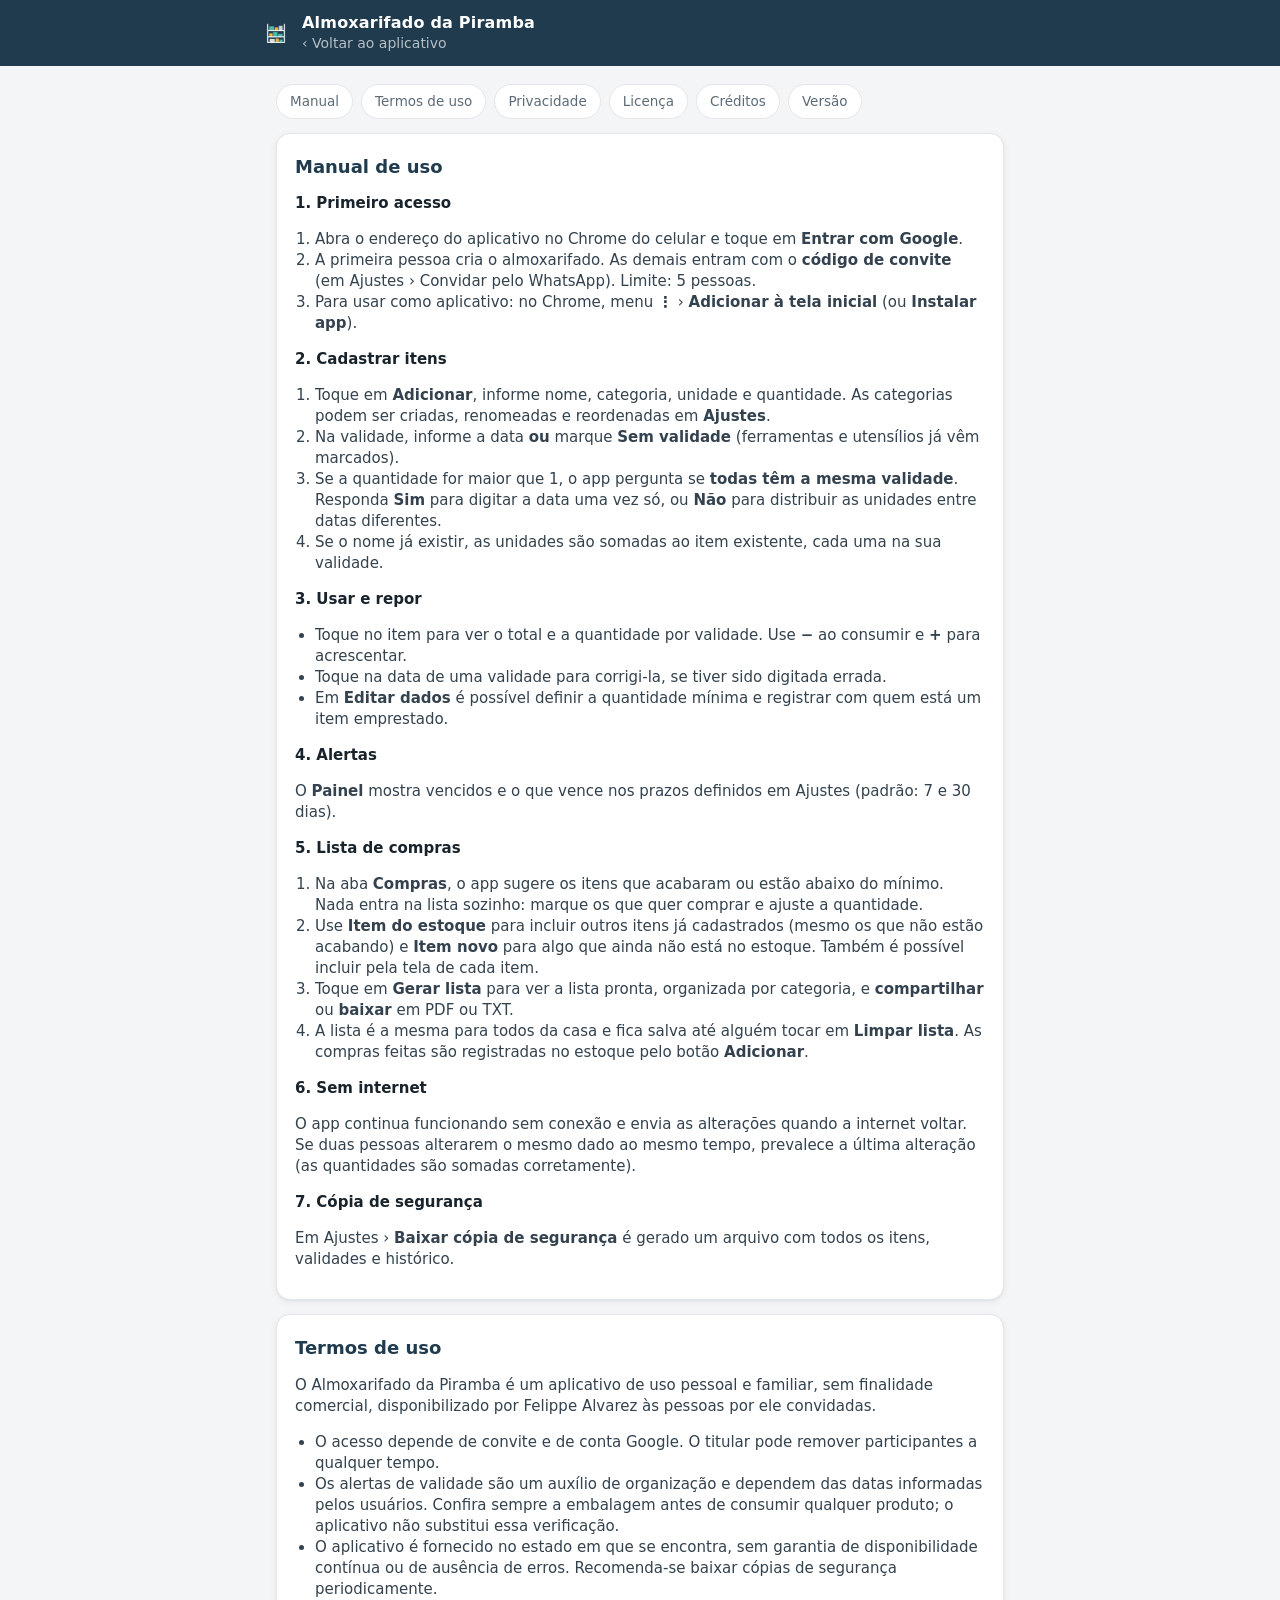
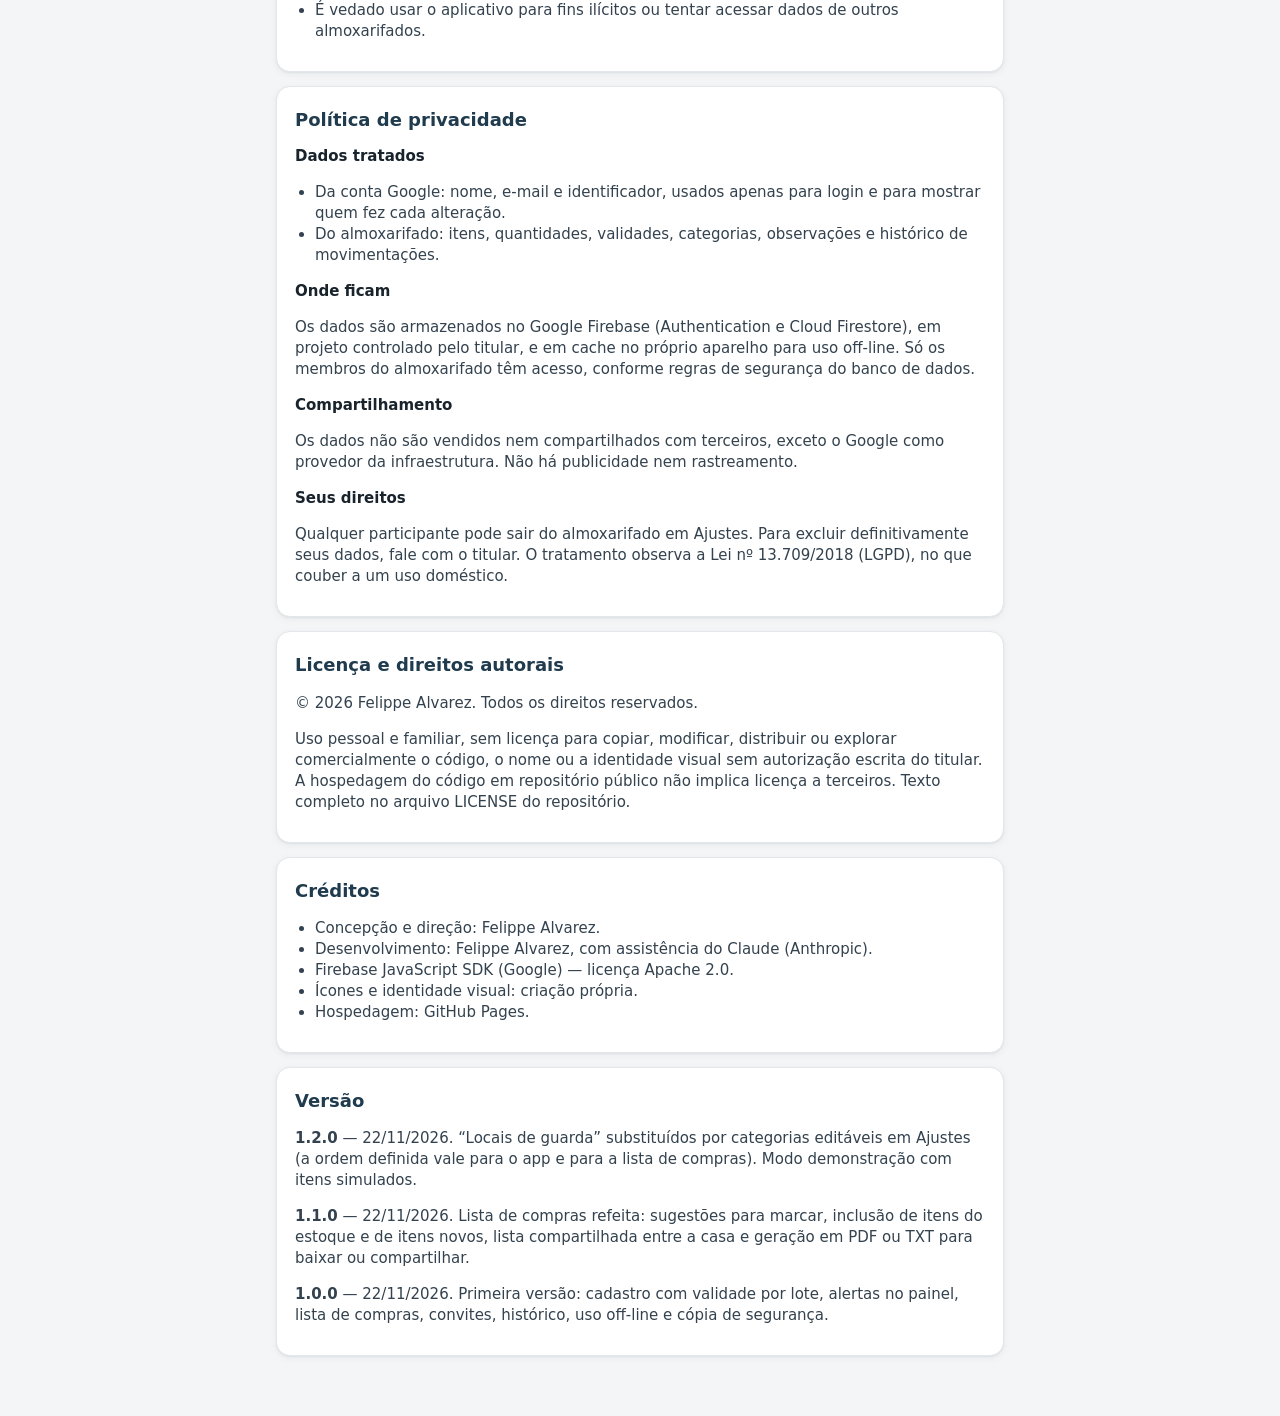
==== info.html @ 6dd80057 "Almoxarifado da Piramba v1.2.0 (modo demonstração) Co-Authored-By: Claude Opus 5.5 <noreply@anthropi" ====
<!DOCTYPE html>
<html lang="pt-BR">
<head>
  <meta charset="utf-8">
  <meta name="viewport" content="width=device-width, initial-scale=1">
  <title>Informações — Almoxarifado da Piramba</title>
  <meta name="theme-color" content="#1f3b4d">
  <link rel="icon" href="icons/icon-192.png" type="image/png">
  <link rel="stylesheet" href="css/app.css">
  <style>
    .doc { max-width: 760px; margin: 0 auto; padding: 14px 16px 60px; }
    .doc section { background: #fff; border: 1px solid var(--linha); border-radius: var(--raio); padding: 4px 18px 14px; margin-top: 14px; box-shadow: var(--sombra); scroll-margin-top: 80px; }
    .doc h2 { font-size: 18px; color: var(--marca); margin: 16px 0 8px; }
    .doc h3 { font-size: 15px; margin: 14px 0 4px; }
    .doc p, .doc li { color: #33424e; }
    .doc ol, .doc ul { padding-left: 20px; }
    .indice { display: flex; flex-wrap: wrap; gap: 8px; margin-top: 4px; }
    .voltar { color: #fff; display: inline-flex; align-items: center; gap: 4px; font-size: 14px; opacity: .9; }
  </style>
</head>
<body>
  <header class="topo"><div class="marca"><img src="icons/icon-192.png" alt="" width="32" height="32"><div><strong>Almoxarifado da Piramba</strong><span><a class="voltar" href="./">‹ Voltar ao aplicativo</a></span></div></div></header>
  <main class="doc">
    <nav class="indice">
      <a class="chip" href="#manual">Manual</a><a class="chip" href="#termos">Termos de uso</a><a class="chip" href="#privacidade">Privacidade</a>
      <a class="chip" href="#licenca">Licença</a><a class="chip" href="#creditos">Créditos</a><a class="chip" href="#versao">Versão</a>
    </nav>

    <section id="manual">
      <h2>Manual de uso</h2>
      <h3>1. Primeiro acesso</h3>
      <ol>
        <li>Abra o endereço do aplicativo no Chrome do celular e toque em <b>Entrar com Google</b>.</li>
        <li>A primeira pessoa cria o almoxarifado. As demais entram com o <b>código de convite</b> (em Ajustes › Convidar pelo WhatsApp). Limite: 5 pessoas.</li>
        <li>Para usar como aplicativo: no Chrome, menu <b>⋮</b> › <b>Adicionar à tela inicial</b> (ou <b>Instalar app</b>).</li>
      </ol>
      <h3>2. Cadastrar itens</h3>
      <ol>
        <li>Toque em <b>Adicionar</b>, informe nome, categoria, unidade e quantidade. As categorias podem ser criadas, renomeadas e reordenadas em <b>Ajustes</b>.</li>
        <li>Na validade, informe a data <b>ou</b> marque <b>Sem validade</b> (ferramentas e utensílios já vêm marcados).</li>
        <li>Se a quantidade for maior que 1, o app pergunta se <b>todas têm a mesma validade</b>. Responda <b>Sim</b> para digitar a data uma vez só, ou <b>Não</b> para distribuir as unidades entre datas diferentes.</li>
        <li>Se o nome já existir, as unidades são somadas ao item existente, cada uma na sua validade.</li>
      </ol>
      <h3>3. Usar e repor</h3>
      <ul>
        <li>Toque no item para ver o total e a quantidade por validade. Use <b>−</b> ao consumir e <b>+</b> para acrescentar.</li>
        <li>Toque na data de uma validade para corrigi-la, se tiver sido digitada errada.</li>
        <li>Em <b>Editar dados</b> é possível definir a quantidade mínima e registrar com quem está um item emprestado.</li>
      </ul>
      <h3>4. Alertas</h3>
      <p>O <b>Painel</b> mostra vencidos e o que vence nos prazos definidos em Ajustes (padrão: 7 e 30 dias).</p>
      <h3>5. Lista de compras</h3>
      <ol>
        <li>Na aba <b>Compras</b>, o app sugere os itens que acabaram ou estão abaixo do mínimo. Nada entra na lista sozinho: marque os que quer comprar e ajuste a quantidade.</li>
        <li>Use <b>Item do estoque</b> para incluir outros itens já cadastrados (mesmo os que não estão acabando) e <b>Item novo</b> para algo que ainda não está no estoque. Também é possível incluir pela tela de cada item.</li>
        <li>Toque em <b>Gerar lista</b> para ver a lista pronta, organizada por categoria, e <b>compartilhar</b> ou <b>baixar</b> em PDF ou TXT.</li>
        <li>A lista é a mesma para todos da casa e fica salva até alguém tocar em <b>Limpar lista</b>. As compras feitas são registradas no estoque pelo botão <b>Adicionar</b>.</li>
      </ol>
      <h3>6. Sem internet</h3>
      <p>O app continua funcionando sem conexão e envia as alterações quando a internet voltar. Se duas pessoas alterarem o mesmo dado ao mesmo tempo, prevalece a última alteração (as quantidades são somadas corretamente).</p>
      <h3>7. Cópia de segurança</h3>
      <p>Em Ajustes › <b>Baixar cópia de segurança</b> é gerado um arquivo com todos os itens, validades e histórico.</p>
    </section>

    <section id="termos">
      <h2>Termos de uso</h2>
      <p>O Almoxarifado da Piramba é um aplicativo de uso pessoal e familiar, sem finalidade comercial, disponibilizado por Felippe Alvarez às pessoas por ele convidadas.</p>
      <ul>
        <li>O acesso depende de convite e de conta Google. O titular pode remover participantes a qualquer tempo.</li>
        <li>Os alertas de validade são um auxílio de organização e dependem das datas informadas pelos usuários. Confira sempre a embalagem antes de consumir qualquer produto; o aplicativo não substitui essa verificação.</li>
        <li>O aplicativo é fornecido no estado em que se encontra, sem garantia de disponibilidade contínua ou de ausência de erros. Recomenda-se baixar cópias de segurança periodicamente.</li>
        <li>É vedado usar o aplicativo para fins ilícitos ou tentar acessar dados de outros almoxarifados.</li>
      </ul>
    </section>

    <section id="privacidade">
      <h2>Política de privacidade</h2>
      <h3>Dados tratados</h3>
      <ul>
        <li>Da conta Google: nome, e-mail e identificador, usados apenas para login e para mostrar quem fez cada alteração.</li>
        <li>Do almoxarifado: itens, quantidades, validades, categorias, observações e histórico de movimentações.</li>
      </ul>
      <h3>Onde ficam</h3>
      <p>Os dados são armazenados no Google Firebase (Authentication e Cloud Firestore), em projeto controlado pelo titular, e em cache no próprio aparelho para uso off-line. Só os membros do almoxarifado têm acesso, conforme regras de segurança do banco de dados.</p>
      <h3>Compartilhamento</h3>
      <p>Os dados não são vendidos nem compartilhados com terceiros, exceto o Google como provedor da infraestrutura. Não há publicidade nem rastreamento.</p>
      <h3>Seus direitos</h3>
      <p>Qualquer participante pode sair do almoxarifado em Ajustes. Para excluir definitivamente seus dados, fale com o titular. O tratamento observa a Lei nº 13.709/2018 (LGPD), no que couber a um uso doméstico.</p>
    </section>

    <section id="licenca">
      <h2>Licença e direitos autorais</h2>
      <p>© 2026 Felippe Alvarez. Todos os direitos reservados.</p>
      <p>Uso pessoal e familiar, sem licença para copiar, modificar, distribuir ou explorar comercialmente o código, o nome ou a identidade visual sem autorização escrita do titular. A hospedagem do código em repositório público não implica licença a terceiros. Texto completo no arquivo LICENSE do repositório.</p>
    </section>

    <section id="creditos">
      <h2>Créditos</h2>
      <ul>
        <li>Concepção e direção: Felippe Alvarez.</li>
        <li>Desenvolvimento: Felippe Alvarez, com assistência do Claude (Anthropic).</li>
        <li>Firebase JavaScript SDK (Google) — licença Apache 2.0.</li>
        <li>Ícones e identidade visual: criação própria.</li>
        <li>Hospedagem: GitHub Pages.</li>
      </ul>
    </section>

    <section id="versao">
      <h2>Versão</h2>
      <p><b>1.2.0</b> — 22/11/2026. “Locais de guarda” substituídos por categorias editáveis em Ajustes (a ordem definida vale para o app e para a lista de compras). Modo demonstração com itens simulados.</p>
      <p><b>1.1.0</b> — 22/11/2026. Lista de compras refeita: sugestões para marcar, inclusão de itens do estoque e de itens novos, lista compartilhada entre a casa e geração em PDF ou TXT para baixar ou compartilhar.</p>
      <p><b>1.0.0</b> — 22/11/2026. Primeira versão: cadastro com validade por lote, alertas no painel, lista de compras, convites, histórico, uso off-line e cópia de segurança.</p>
    </section>
  </main>
</body>
</html>
---- css/app.css ----
/* Almoxarifado da Piramba — © 2026 Felippe Alvarez. Todos os direitos reservados. */
:root {
  --fundo: #f3f5f7; --cartao: #fff; --linha: #e3e7eb; --texto: #18232c; --suave: #5d6b77; --fraco: #8a96a1;
  --marca: #1f3b4d; --marca-2: #2c5670; --acento: #1d7a6b; --acento-claro: #e3f2ef;
  --vencido: #c0392b; --vencido-bg: #fdecea; --critico: #d35400; --critico-bg: #fdf0e6;
  --atencao: #b7950b; --atencao-bg: #fcf6dd; --ok: #1d7a6b; --ok-bg: #e3f2ef; --baixo: #5b4bb7; --baixo-bg: #eeebfb;
  --raio: 14px; --sombra: 0 1px 2px rgba(16, 32, 44, .06), 0 2px 8px rgba(16, 32, 44, .05);
  --safe-b: env(safe-area-inset-bottom, 0px);
  font-family: system-ui, -apple-system, "Segoe UI", Roboto, "Helvetica Neue", Arial, sans-serif;
  color: var(--texto); background: var(--fundo); -webkit-tap-highlight-color: transparent;
}
* { box-sizing: border-box; }
html, body { margin: 0; min-height: 100%; }
body { font-size: 15px; line-height: 1.4; }
button { font: inherit; color: inherit; background: none; border: 0; padding: 0; cursor: pointer; text-align: left; }
a { color: var(--marca-2); text-decoration: none; }
a.linha { color: var(--texto); }
svg { width: 22px; height: 22px; fill: currentColor; flex: none; }
[hidden] { display: none !important; }

/* topo */
.demo-bar { background: #fff4d6; color: #7a5b00; font-size: 12.5px; text-align: center; padding: 6px 12px; border-bottom: 1px solid #f0dfa8; }
.topo { position: sticky; top: 0; z-index: 5; background: var(--marca); color: #fff; padding: 12px 16px; padding-top: max(12px, env(safe-area-inset-top)); }
.marca { display: flex; align-items: center; gap: 10px; max-width: 760px; margin: 0 auto; }
.marca img { border-radius: 8px; }
.marca strong { display: block; font-size: 16px; letter-spacing: .2px; }
.marca span { display: block; font-size: 12.5px; opacity: .75; }

.conteudo { max-width: 760px; margin: 0 auto; padding: 14px 14px calc(150px + var(--safe-b)); }
.secao { font-size: 12.5px; text-transform: uppercase; letter-spacing: .7px; color: var(--suave); margin: 22px 4px 8px; font-weight: 600; }
.sub-secao { font-size: 13px; color: var(--suave); margin: 18px 2px 8px; font-weight: 600; }
.cartao { background: var(--cartao); border-radius: var(--raio); box-shadow: var(--sombra); border: 1px solid var(--linha); overflow: hidden; }
.ajuda { color: var(--suave); font-size: 13.5px; margin: 6px 2px 12px; }
.nada { color: var(--fraco); text-align: center; padding: 22px 12px; margin: 0; }
.versao { text-align: center; color: var(--fraco); font-size: 12.5px; margin: 18px 0 0; }

/* KPIs */
.kpis { display: grid; grid-template-columns: 1fr 1fr; gap: 10px; }
.kpi { background: var(--cartao); border: 1px solid var(--linha); border-radius: var(--raio); padding: 14px; box-shadow: var(--sombra); border-left: 4px solid var(--c); }
.kpi strong { display: block; font-size: 28px; line-height: 1.1; color: var(--c); font-variant-numeric: tabular-nums; }
.kpi span { font-size: 12.5px; color: var(--suave); }
.kpi.vencido { --c: var(--vencido); } .kpi.critico { --c: var(--critico); } .kpi.atencao { --c: var(--atencao); } .kpi.baixo { --c: var(--baixo); }
.kpi.zero strong { color: var(--fraco); } .kpi.zero { border-left-color: var(--linha); }
.ok-box { padding: 16px; margin-top: 14px; display: flex; flex-direction: column; gap: 2px; background: var(--ok-bg); border-color: #c5e4dd; }
.ok-box strong { color: var(--ok); } .ok-box span { color: var(--suave); font-size: 13.5px; }

/* linhas */
.lista > * + *, .lista-itens > * + * { border-top: 1px solid var(--linha); }
.linha { display: flex; align-items: center; gap: 12px; padding: 12px 14px; width: 100%; min-height: 56px; }
button.linha:active, a.linha:active, .item:active { background: #f6f8fa; }
.linha-txt { flex: 1; min-width: 0; display: flex; flex-direction: column; }
.linha-txt strong { font-weight: 600; overflow: hidden; text-overflow: ellipsis; white-space: nowrap; }
.linha-txt small { color: var(--suave); font-size: 13px; display: flex; align-items: center; gap: 4px; }
.linha-txt small svg { width: 13px; height: 13px; opacity: .6; }
.seta { color: var(--fraco); font-size: 22px; }
.ponto { width: 10px; height: 10px; border-radius: 50%; flex: none; background: var(--ok); }
.ponto.vencido { background: var(--vencido); } .ponto.critico { background: var(--critico); } .ponto.atencao { background: var(--atencao); } .ponto.neutro { background: #c3cbd2; }
.txt-perigo { color: var(--vencido); }
.avatar { width: 34px; height: 34px; border-radius: 50%; background: var(--acento-claro); color: var(--acento); display: grid; place-items: center; font-weight: 700; flex: none; }

.tag { font-size: 12px; font-weight: 600; padding: 3px 8px; border-radius: 99px; white-space: nowrap; background: var(--ok-bg); color: var(--ok); }
.tag.vencido { background: var(--vencido-bg); color: var(--vencido); } .tag.critico { background: var(--critico-bg); color: var(--critico); }
.tag.atencao { background: var(--atencao-bg); color: #8a6d00; } .tag.baixo { background: var(--baixo-bg); color: var(--baixo); }
.tag.neutro { background: #eef1f4; color: var(--suave); font-weight: 500; }

/* estoque */
.busca { display: flex; align-items: center; gap: 8px; background: var(--cartao); border: 1px solid var(--linha); border-radius: 12px; padding: 0 12px; box-shadow: var(--sombra); }
.busca svg { color: var(--fraco); width: 20px; height: 20px; }
.busca input { flex: 1; border: 0; outline: 0; font: inherit; padding: 12px 0; background: transparent; min-width: 0; }
.chips { display: flex; gap: 8px; overflow-x: auto; padding: 12px 2px 4px; scrollbar-width: none; }
.chips::-webkit-scrollbar { display: none; }
.chip { white-space: nowrap; padding: 7px 13px; border-radius: 99px; border: 1px solid var(--linha); background: var(--cartao); font-size: 13.5px; color: var(--suave); }
.chip.ativo { background: var(--marca); color: #fff; border-color: var(--marca); }
.contagem { color: var(--fraco); font-size: 12.5px; margin: 8px 4px; }
.item { display: grid; grid-template-columns: 52px 1fr auto; gap: 12px; align-items: center; padding: 12px 14px; width: 100%; }
.item-q { text-align: center; background: #f1f4f7; border-radius: 10px; padding: 6px 2px; }
.item-q strong { display: block; font-size: 17px; font-variant-numeric: tabular-nums; }
.item-q small { display: block; font-size: 11px; color: var(--suave); }
.item-txt { min-width: 0; display: flex; flex-direction: column; }
.item-txt strong { font-weight: 600; overflow: hidden; text-overflow: ellipsis; white-space: nowrap; }
.item-txt small { color: var(--suave); font-size: 12.5px; overflow: hidden; text-overflow: ellipsis; white-space: nowrap; }
.item-tag { display: flex; flex-direction: column; align-items: flex-end; gap: 4px; }

/* navegação */
.abas { position: fixed; left: 0; right: 0; bottom: 0; z-index: 6; display: grid; grid-template-columns: repeat(4, 1fr); background: var(--cartao); border-top: 1px solid var(--linha); padding-bottom: var(--safe-b); }
.aba { position: relative; display: flex; flex-direction: column; align-items: center; gap: 2px; padding: 9px 0 8px; color: var(--fraco); font-size: 11.5px; text-align: center; }
.aba.ativa { color: var(--marca); font-weight: 600; }
.aba.ativa::before { content: ""; position: absolute; top: 0; left: 30%; right: 30%; height: 3px; border-radius: 0 0 3px 3px; background: var(--marca); }
.badge { position: absolute; top: 4px; left: calc(50% + 6px); background: var(--vencido); color: #fff; font-size: 10.5px; min-width: 18px; height: 18px; border-radius: 9px; display: grid; place-items: center; padding: 0 5px; }
.fab { position: fixed; right: 16px; bottom: calc(76px + var(--safe-b)); z-index: 7; display: flex; align-items: center; gap: 6px; background: var(--acento); color: #fff; padding: 14px 18px 14px 14px; border-radius: 99px; box-shadow: 0 6px 18px rgba(29, 122, 107, .35); font-weight: 600; }

/* botões e campos */
.btn { display: inline-flex; align-items: center; justify-content: center; gap: 6px; padding: 11px 16px; border-radius: 10px; border: 1px solid var(--linha); background: var(--cartao); font-weight: 600; text-align: center; }
.btn svg { width: 18px; height: 18px; }
.btn.primario { background: var(--marca); color: #fff; border-color: var(--marca); }
.btn.grande { width: 100%; padding: 14px; font-size: 16px; }
.btn.pequeno { padding: 7px 12px; font-size: 13px; }
.btn.perigo { color: var(--vencido); border-color: #f0c4be; }
.btn.whats { background: #1f8f4e; color: #fff; border-color: #1f8f4e; width: 100%; margin-bottom: 12px; }
.bloco-largo { width: 100%; margin-top: 22px; }
.link { color: var(--suave); text-decoration: underline; margin-top: 14px; text-align: center; }
.icone { width: 40px; height: 40px; display: grid; place-items: center; border-radius: 10px; color: var(--suave); }
.campo { width: 100%; font: inherit; font-size: 16px; padding: 11px 12px; border: 1px solid #cfd6dc; border-radius: 10px; background: #fff; color: var(--texto); }
.campo:focus { outline: 2px solid var(--marca-2); outline-offset: -1px; border-color: var(--marca-2); }
.campo:disabled { background: #f1f3f5; color: var(--fraco); }
textarea.campo { resize: vertical; }
.form { display: flex; flex-direction: column; gap: 12px; padding: 14px; }
.sheet .form { padding: 0; }
.form label { display: flex; flex-direction: column; gap: 5px; font-size: 13.5px; color: var(--suave); font-weight: 500; }
.form label small { font-weight: 400; color: var(--fraco); }
#f-detalhes { display: flex; flex-direction: column; gap: 12px; }
.dupla { display: grid; grid-template-columns: 1fr 1fr; gap: 10px; }
.check { flex-direction: row !important; align-items: center; gap: 10px !important; color: var(--texto) !important; font-size: 15px !important; }
.check input, .opcoes input { width: 20px; height: 20px; accent-color: var(--marca); }
.linha-check { margin: 14px 2px 0; display: flex; }
fieldset.validade { border: 1px solid var(--linha); border-radius: 12px; padding: 10px 12px 12px; margin: 0; display: flex; flex-direction: column; gap: 10px; }
fieldset.validade legend { font-size: 13.5px; color: var(--suave); padding: 0 4px; font-weight: 500; }
.pergunta { background: #f3f6fb; border: 1px solid #dde6f2; border-radius: 10px; padding: 10px 12px; }
.pergunta p { margin: 0 0 8px; }
.opcoes { display: flex; flex-direction: column; gap: 8px; }
.opcoes label { flex-direction: row; align-items: center; gap: 10px; color: var(--texto); font-size: 15px; }
.grupo { display: grid; grid-template-columns: 76px 1fr 40px; gap: 8px; margin-bottom: 8px; }
.grupos-rodape { display: flex; justify-content: space-between; align-items: center; gap: 8px; font-size: 13px; }
.ok-txt { color: var(--ok); font-weight: 600; } .erro-txt { color: var(--critico); font-weight: 600; }
.erro { color: var(--vencido); background: var(--vencido-bg); padding: 10px 12px; border-radius: 10px; font-size: 14px; margin: 0; }
.aviso { background: var(--atencao-bg); color: #6b5400; padding: 10px 12px; border-radius: 10px; font-size: 13.5px; margin: 0; }
.obs { color: var(--suave); font-style: italic; margin: 8px 2px; }

/* folha (modal) */
.sheet { border: 0; padding: 0; margin: auto auto 0; width: 100%; max-width: 640px; max-height: 92vh; border-radius: 18px 18px 0 0; background: var(--fundo); color: var(--texto); }
.sheet::backdrop { background: rgba(14, 26, 36, .45); }
.sheet[open] { animation: sobe .22s ease-out; }
@keyframes sobe { from { transform: translateY(40px); opacity: .6; } to { transform: none; opacity: 1; } }
.sheet-corpo { padding: 10px 16px calc(24px + var(--safe-b)); max-height: 92vh; overflow-y: auto; }
.sheet-corpo::before { content: ""; display: block; width: 40px; height: 4px; border-radius: 2px; background: #c9d1d8; margin: 0 auto 10px; }
.sheet-cab { display: flex; align-items: flex-start; justify-content: space-between; gap: 10px; margin-bottom: 12px; }
.sheet-cab h2 { margin: 0; font-size: 19px; }
.sheet-cab small { color: var(--suave); font-size: 13.5px; }
.total-item { display: flex; align-items: baseline; gap: 8px; background: var(--cartao); border: 1px solid var(--linha); border-radius: var(--raio); padding: 12px 14px; margin-bottom: 8px; }
.total-item strong { font-size: 30px; color: var(--marca); font-variant-numeric: tabular-nums; }
.total-item span { color: var(--suave); }
.lote .alvo, .linha .alvo { text-align: left; }
.stepper { display: flex; align-items: center; gap: 4px; background: #f1f4f7; border-radius: 10px; padding: 3px; }
.stepper button { width: 36px; height: 36px; display: grid; place-items: center; border-radius: 8px; background: #fff; border: 1px solid var(--linha); }
.stepper button svg { width: 18px; height: 18px; }
.stepper b { min-width: 34px; text-align: center; font-variant-numeric: tabular-nums; }
.acoes-sheet { display: grid; grid-template-columns: 1fr 1fr; gap: 10px; margin-top: 14px; }
.confirma-txt { margin: 0 2px 6px; color: var(--suave); }
.hist { list-style: none; margin: 0; padding: 0; background: var(--cartao); border: 1px solid var(--linha); border-radius: var(--raio); }
.hist li { display: flex; flex-wrap: wrap; justify-content: space-between; gap: 4px 10px; padding: 9px 14px; font-size: 13.5px; }
.hist li + li { border-top: 1px solid var(--linha); }
.hist li span { color: var(--suave); }
.hist li em { width: 100%; font-style: normal; color: var(--texto); font-weight: 500; order: -1; }
.hist b.entrada { color: var(--ok); } .hist b.saida { color: var(--critico); } .hist b.exclusao { color: var(--vencido); } .hist b.edicao { color: var(--suave); font-weight: 500; }

/* convite */
.convite { padding: 14px; margin-top: 10px; display: flex; flex-direction: column; gap: 6px; }
.convite > span { color: var(--suave); font-size: 13px; }
.convite strong { font-size: 24px; letter-spacing: 3px; color: var(--marca); }
.convite small { color: var(--fraco); font-size: 12.5px; }
.convite .acoes { display: flex; flex-direction: column; gap: 8px; margin: 6px 0; }
.convite .btn.whats { margin: 0; }
.mono { font-family: ui-monospace, "SF Mono", Menlo, Consolas, monospace; }

/* telas iniciais */
.tela-centro { min-height: 100vh; display: flex; flex-direction: column; align-items: center; justify-content: center; padding: 24px; gap: 12px; text-align: center; color: var(--suave); }
.login h1 { color: var(--marca); margin: 6px 0 0; font-size: 24px; }
.login .sub { max-width: 340px; margin: 0 0 10px; }
.logo-grande { border-radius: 22px; box-shadow: 0 8px 24px rgba(31, 59, 77, .2); }
.login .btn.grande { max-width: 340px; }
.login .bloco { width: 100%; max-width: 360px; padding: 16px; display: flex; flex-direction: column; gap: 10px; text-align: left; }
.login .bloco h3 { margin: 0; font-size: 15px; color: var(--texto); }
.campo.codigo { text-transform: uppercase; letter-spacing: 3px; font-family: ui-monospace, Menlo, Consolas, monospace; text-align: center; font-size: 20px; }
.ou { color: var(--fraco); font-size: 13px; }
.rodape-login { margin-top: 28px; font-size: 12px; color: var(--fraco); }
.spinner { width: 34px; height: 34px; border: 3px solid #d4dbe1; border-top-color: var(--marca); border-radius: 50%; animation: gira .8s linear infinite; }
@keyframes gira { to { transform: rotate(360deg); } }
.vazio { text-align: center; padding: 60px 20px; color: var(--suave); }
.vazio-ico svg { width: 56px; height: 56px; color: #b9c3cc; }
.vazio h2 { color: var(--texto); margin: 10px 0 4px; }

#toast { position: fixed; left: 50%; bottom: calc(140px + var(--safe-b)); transform: translate(-50%, 20px); background: #18232c; color: #fff; padding: 10px 16px; border-radius: 10px; font-size: 14px; opacity: 0; pointer-events: none; transition: .2s; z-index: 50; max-width: 90vw; text-align: center; }
#toast.mostra { opacity: 1; transform: translate(-50%, 0); }

@media (min-width: 700px) { .kpis { grid-template-columns: repeat(4, 1fr); } }

/* lista de compras */
.sug { gap: 10px; }
.sug.marcado { background: #f4faf8; }
input.marca { width: 24px; height: 24px; flex: none; accent-color: var(--acento); margin: 0; }
.qtd-lista { display: flex; align-items: center; gap: 4px; flex: none; }
.qtd-lista small { color: var(--suave); font-size: 12px; max-width: 48px; overflow: hidden; text-overflow: ellipsis; }
.campo.mini { width: 64px; padding: 8px 6px; text-align: center; }
.lista-acoes { display: grid; grid-template-columns: 1fr 1fr; gap: 10px; margin-top: 12px; }
.gerar-barra { margin-top: 18px; display: flex; flex-direction: column; align-items: center; }
.gerar-barra .link { margin-top: 8px; }
.btn:disabled { opacity: .45; cursor: default; }
.picker { margin-top: 10px; }
.picker .marcado { background: #f4faf8; }
.pick-st { font-size: 13px; font-weight: 600; color: var(--acento); white-space: nowrap; }
.espaco { margin-top: 14px; }
.lista-btn { color: var(--acento); }
.lista-btn.na-lista { background: #f4faf8; border-color: #c5e4dd; }
.previa { padding: 6px 14px 10px; }
.previa h4 { font-size: 12px; text-transform: uppercase; letter-spacing: .6px; color: var(--suave); margin: 12px 0 4px; }
.previa-l { display: flex; align-items: center; gap: 10px; padding: 6px 0; border-bottom: 1px solid var(--linha); }
.previa-l span:nth-child(2) { flex: 1; min-width: 0; }
.previa-l b { white-space: nowrap; font-variant-numeric: tabular-nums; }
.quad { width: 14px; height: 14px; border: 1.5px solid #8a96a1; border-radius: 3px; flex: none; }
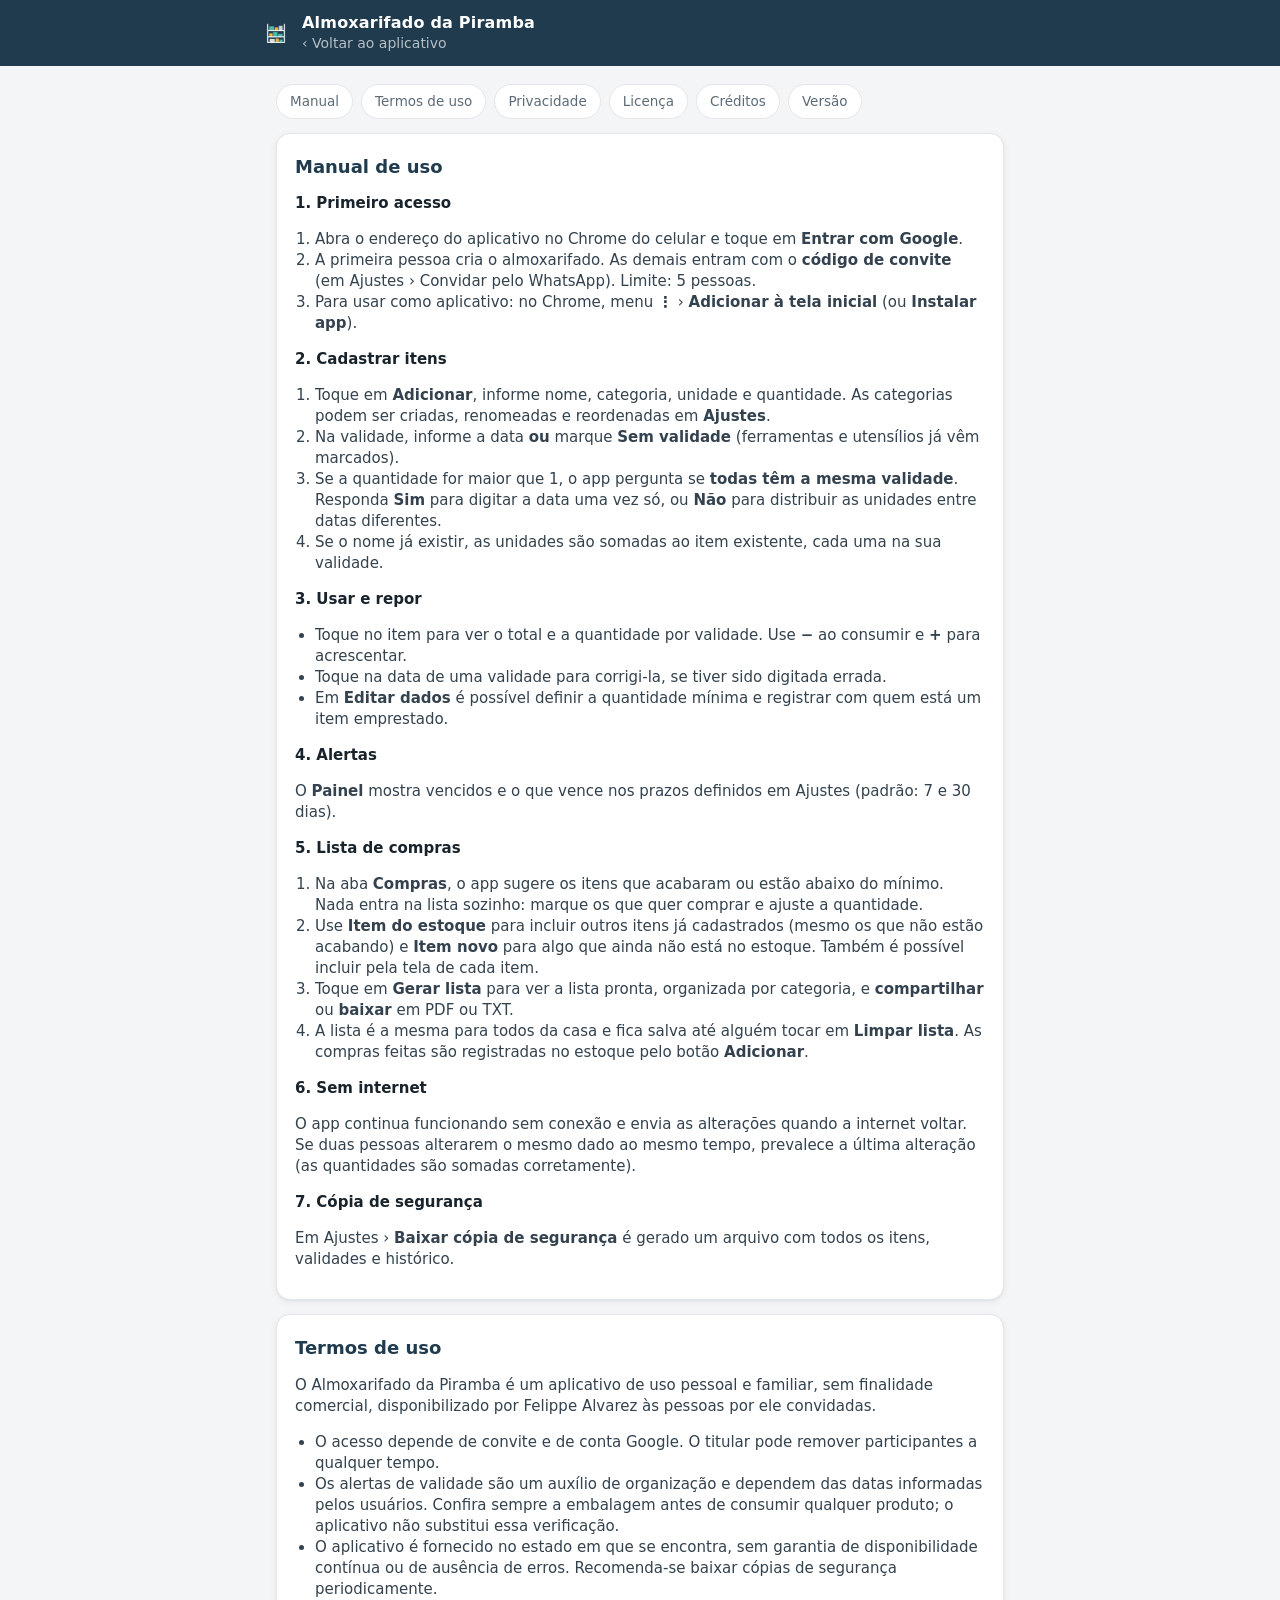
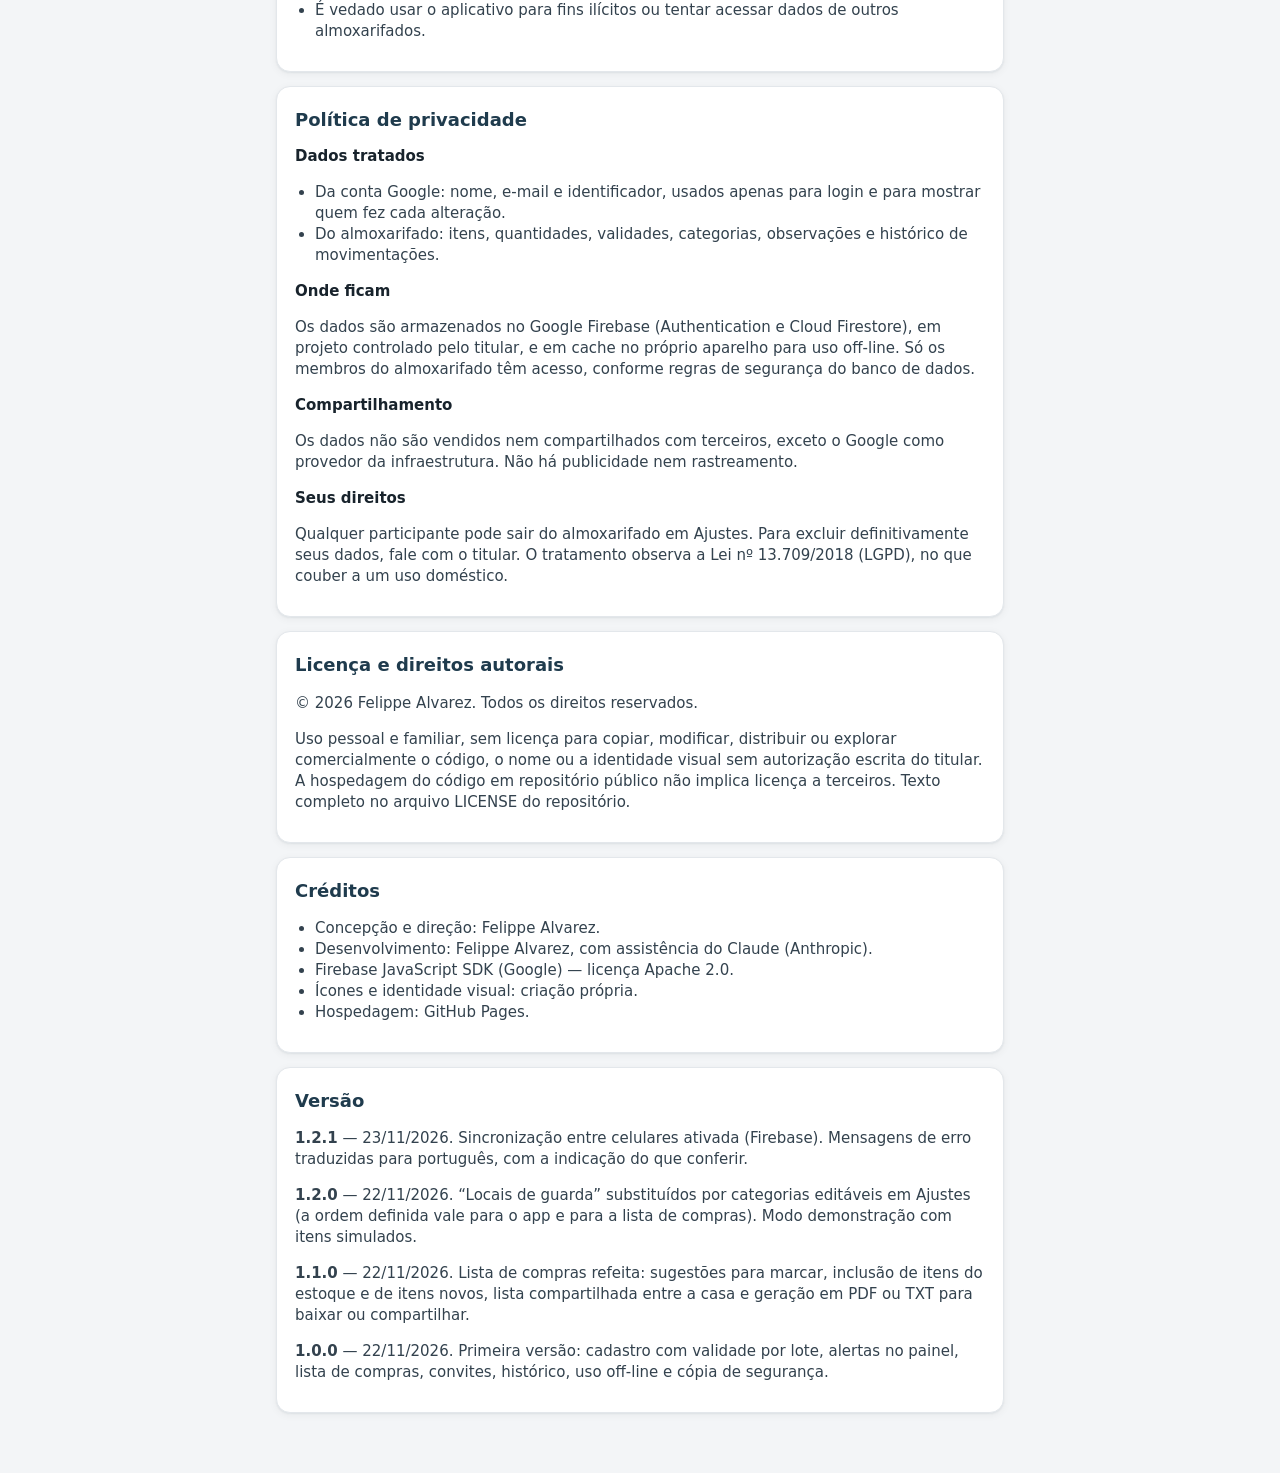
==== commit 34f92dc5: "Mensagens de erro em português (v1.2.1) Co-Authored-By: Claude Opus 5.5 <noreply@anthropic.com> Clau" ====
--- a/info.html
+++ b/info.html
@@ -107,6 +107,7 @@
 
     <section id="versao">
       <h2>Versão</h2>
+      <p><b>1.2.1</b> — 23/11/2026. Sincronização entre celulares ativada (Firebase). Mensagens de erro traduzidas para português, com a indicação do que conferir.</p>
       <p><b>1.2.0</b> — 22/11/2026. “Locais de guarda” substituídos por categorias editáveis em Ajustes (a ordem definida vale para o app e para a lista de compras). Modo demonstração com itens simulados.</p>
       <p><b>1.1.0</b> — 22/11/2026. Lista de compras refeita: sugestões para marcar, inclusão de itens do estoque e de itens novos, lista compartilhada entre a casa e geração em PDF ou TXT para baixar ou compartilhar.</p>
       <p><b>1.0.0</b> — 22/11/2026. Primeira versão: cadastro com validade por lote, alertas no painel, lista de compras, convites, histórico, uso off-line e cópia de segurança.</p>
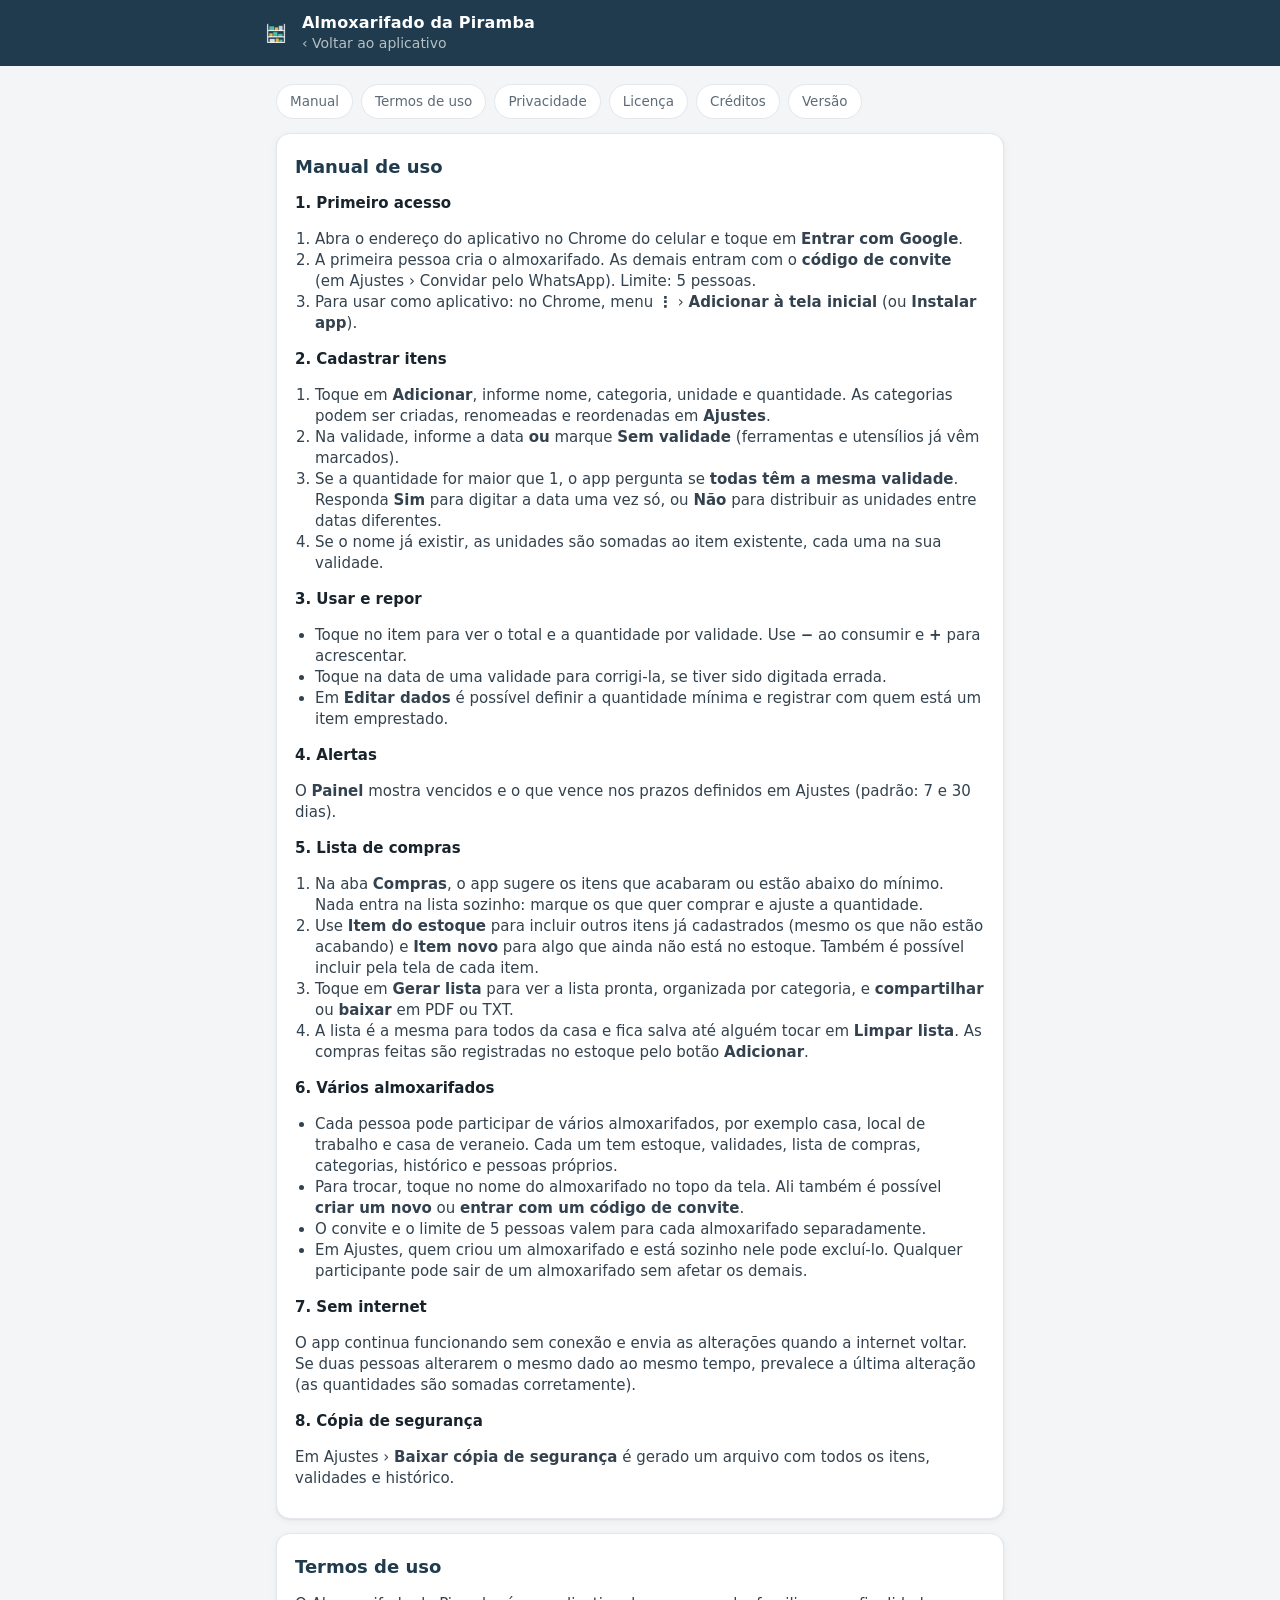
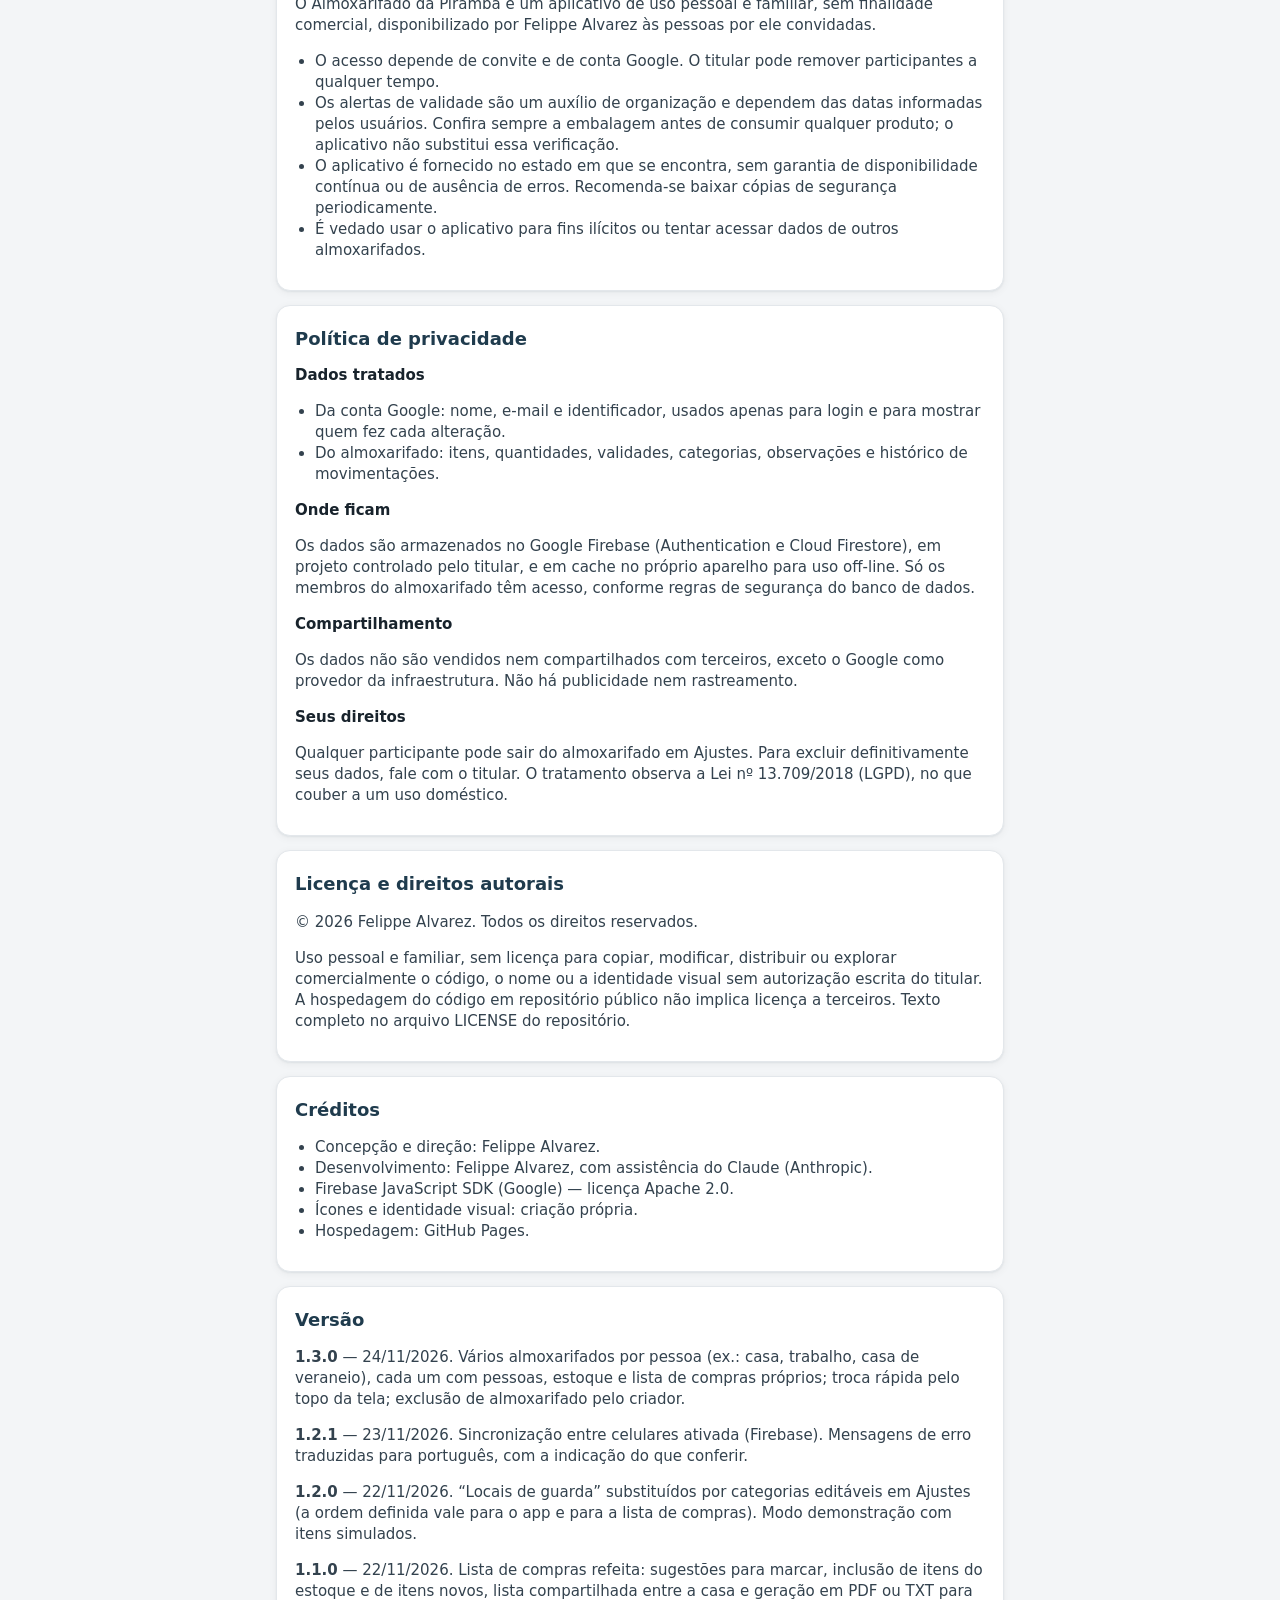
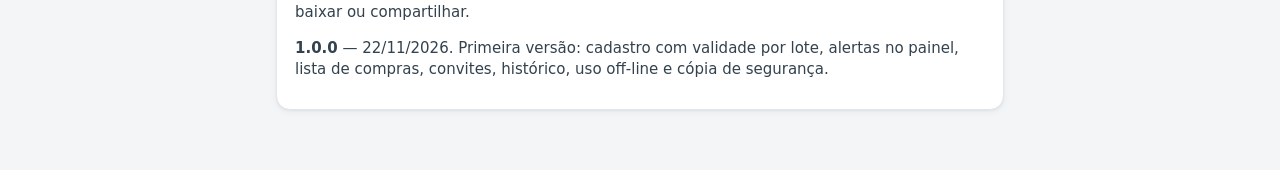
==== commit b3ac2c9f: "Vários almoxarifados por pessoa, com troca pelo topo (v1.3.0) Co-Authored-By: Claude Opus 5.5 <norep" ====
--- a/info.html
+++ b/info.html
@@ -56,9 +56,16 @@
         <li>Toque em <b>Gerar lista</b> para ver a lista pronta, organizada por categoria, e <b>compartilhar</b> ou <b>baixar</b> em PDF ou TXT.</li>
         <li>A lista é a mesma para todos da casa e fica salva até alguém tocar em <b>Limpar lista</b>. As compras feitas são registradas no estoque pelo botão <b>Adicionar</b>.</li>
       </ol>
-      <h3>6. Sem internet</h3>
+      <h3>6. Vários almoxarifados</h3>
+      <ul>
+        <li>Cada pessoa pode participar de vários almoxarifados, por exemplo casa, local de trabalho e casa de veraneio. Cada um tem estoque, validades, lista de compras, categorias, histórico e pessoas próprios.</li>
+        <li>Para trocar, toque no nome do almoxarifado no topo da tela. Ali também é possível <b>criar um novo</b> ou <b>entrar com um código de convite</b>.</li>
+        <li>O convite e o limite de 5 pessoas valem para cada almoxarifado separadamente.</li>
+        <li>Em Ajustes, quem criou um almoxarifado e está sozinho nele pode excluí-lo. Qualquer participante pode sair de um almoxarifado sem afetar os demais.</li>
+      </ul>
+      <h3>7. Sem internet</h3>
       <p>O app continua funcionando sem conexão e envia as alterações quando a internet voltar. Se duas pessoas alterarem o mesmo dado ao mesmo tempo, prevalece a última alteração (as quantidades são somadas corretamente).</p>
-      <h3>7. Cópia de segurança</h3>
+      <h3>8. Cópia de segurança</h3>
       <p>Em Ajustes › <b>Baixar cópia de segurança</b> é gerado um arquivo com todos os itens, validades e histórico.</p>
     </section>
 
@@ -107,6 +114,7 @@
 
     <section id="versao">
       <h2>Versão</h2>
+      <p><b>1.3.0</b> — 24/11/2026. Vários almoxarifados por pessoa (ex.: casa, trabalho, casa de veraneio), cada um com pessoas, estoque e lista de compras próprios; troca rápida pelo topo da tela; exclusão de almoxarifado pelo criador.</p>
       <p><b>1.2.1</b> — 23/11/2026. Sincronização entre celulares ativada (Firebase). Mensagens de erro traduzidas para português, com a indicação do que conferir.</p>
       <p><b>1.2.0</b> — 22/11/2026. “Locais de guarda” substituídos por categorias editáveis em Ajustes (a ordem definida vale para o app e para a lista de compras). Modo demonstração com itens simulados.</p>
       <p><b>1.1.0</b> — 22/11/2026. Lista de compras refeita: sugestões para marcar, inclusão de itens do estoque e de itens novos, lista compartilhada entre a casa e geração em PDF ou TXT para baixar ou compartilhar.</p>
--- a/css/app.css
+++ b/css/app.css
@@ -207,3 +207,12 @@
 .previa-l span:nth-child(2) { flex: 1; min-width: 0; }
 .previa-l b { white-space: nowrap; font-variant-numeric: tabular-nums; }
 .quad { width: 14px; height: 14px; border: 1.5px solid #8a96a1; border-radius: 3px; flex: none; }
+
+/* seletor de almoxarifado */
+.marca.seletor { color: #fff; text-align: left; width: 100%; border-radius: 10px; padding: 2px 4px; margin: -2px -4px; }
+.marca.seletor:active { background: rgba(255, 255, 255, .08); }
+.marca .seta-sel { display: inline; font-size: 12px; opacity: .8; margin-left: 4px; }
+.form-linha { display: flex; gap: 8px; }
+.form-linha .campo { flex: 1; min-width: 0; }
+.form-linha .campo.codigo { font-size: 17px; letter-spacing: 2px; }
+.sheet .lista .marcado { background: #f4faf8; }
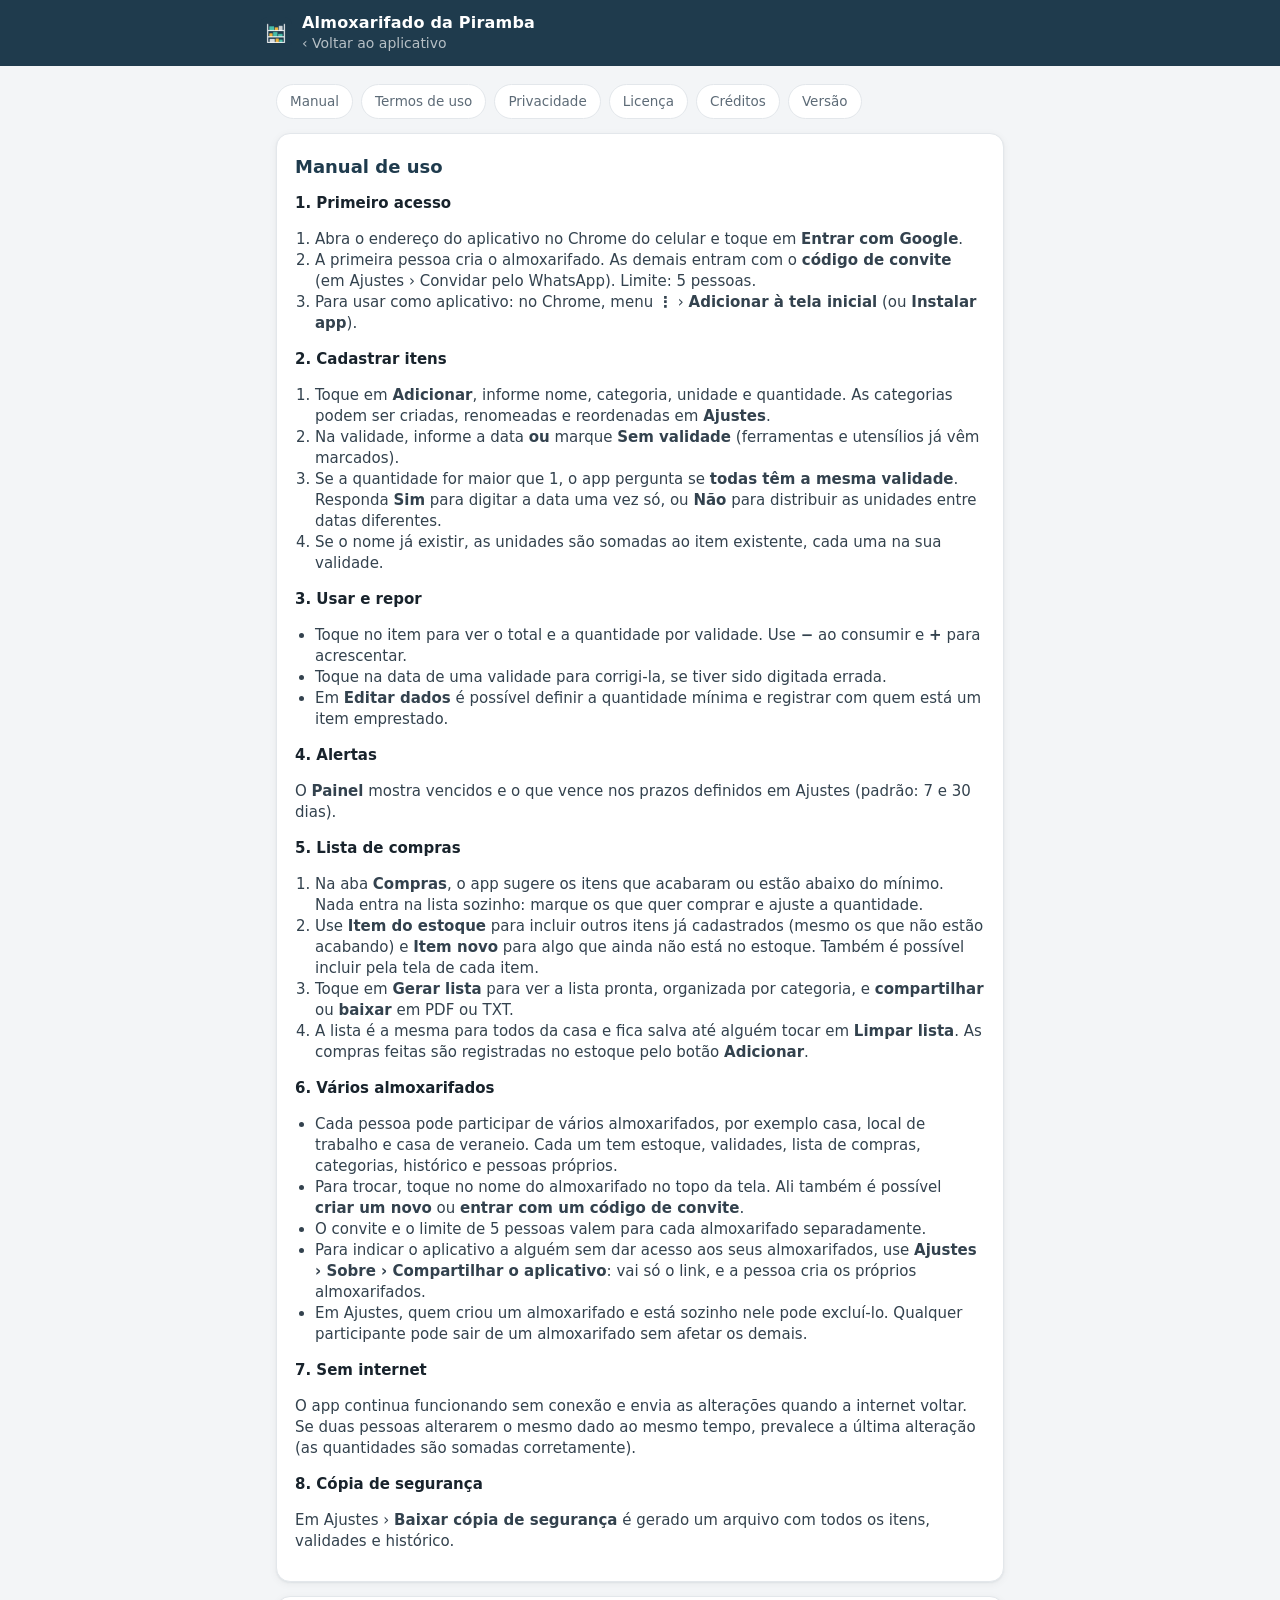
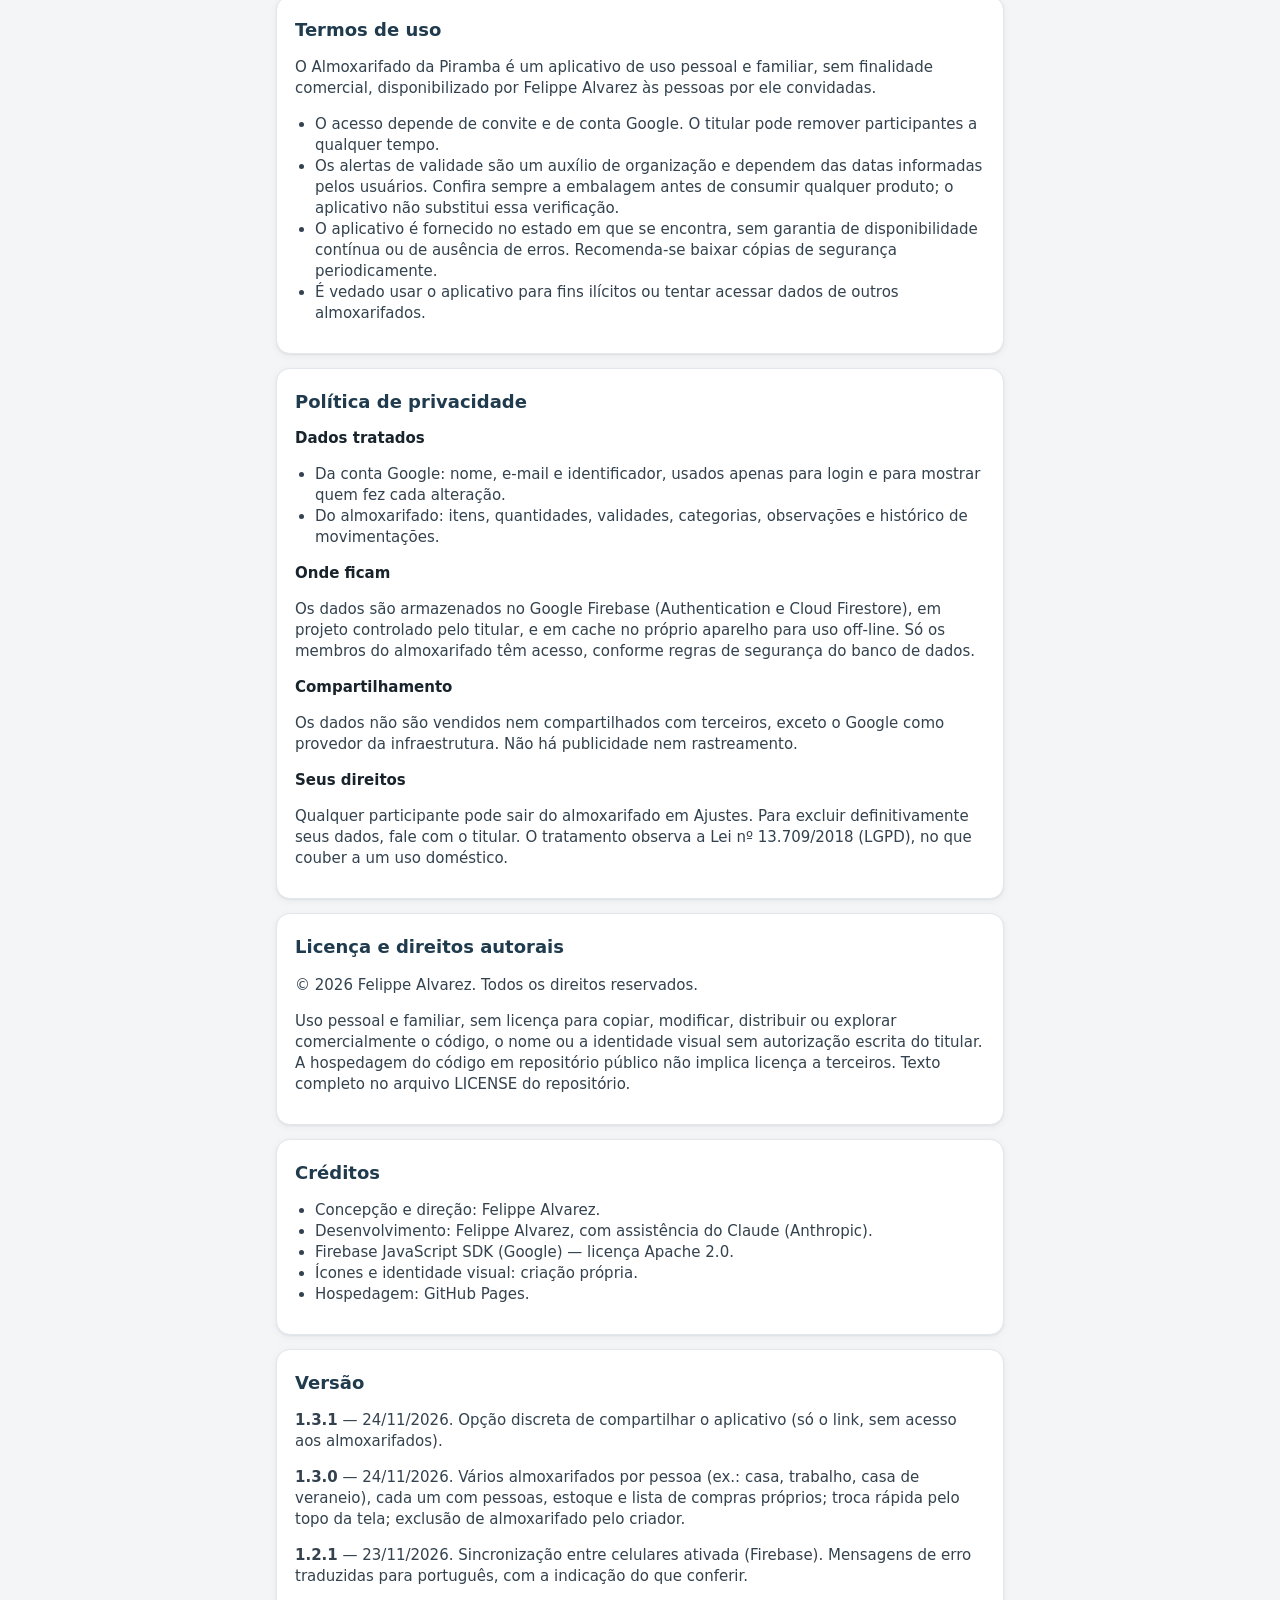
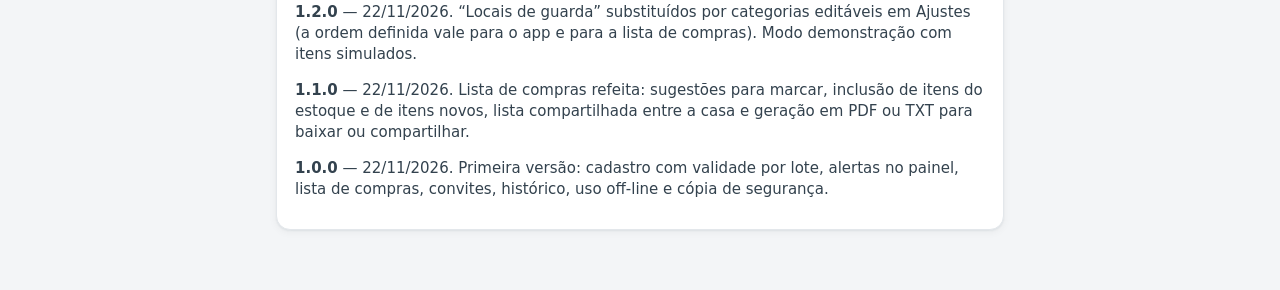
==== commit 63946593: "Compartilhar o aplicativo (só o link) (v1.3.1) Co-Authored-By: Claude Opus 5.5 <noreply@anthropic.co" ====
--- a/info.html
+++ b/info.html
@@ -61,6 +61,7 @@
         <li>Cada pessoa pode participar de vários almoxarifados, por exemplo casa, local de trabalho e casa de veraneio. Cada um tem estoque, validades, lista de compras, categorias, histórico e pessoas próprios.</li>
         <li>Para trocar, toque no nome do almoxarifado no topo da tela. Ali também é possível <b>criar um novo</b> ou <b>entrar com um código de convite</b>.</li>
         <li>O convite e o limite de 5 pessoas valem para cada almoxarifado separadamente.</li>
+        <li>Para indicar o aplicativo a alguém sem dar acesso aos seus almoxarifados, use <b>Ajustes › Sobre › Compartilhar o aplicativo</b>: vai só o link, e a pessoa cria os próprios almoxarifados.</li>
         <li>Em Ajustes, quem criou um almoxarifado e está sozinho nele pode excluí-lo. Qualquer participante pode sair de um almoxarifado sem afetar os demais.</li>
       </ul>
       <h3>7. Sem internet</h3>
@@ -114,6 +115,7 @@
 
     <section id="versao">
       <h2>Versão</h2>
+      <p><b>1.3.1</b> — 24/11/2026. Opção discreta de compartilhar o aplicativo (só o link, sem acesso aos almoxarifados).</p>
       <p><b>1.3.0</b> — 24/11/2026. Vários almoxarifados por pessoa (ex.: casa, trabalho, casa de veraneio), cada um com pessoas, estoque e lista de compras próprios; troca rápida pelo topo da tela; exclusão de almoxarifado pelo criador.</p>
       <p><b>1.2.1</b> — 23/11/2026. Sincronização entre celulares ativada (Firebase). Mensagens de erro traduzidas para português, com a indicação do que conferir.</p>
       <p><b>1.2.0</b> — 22/11/2026. “Locais de guarda” substituídos por categorias editáveis em Ajustes (a ordem definida vale para o app e para a lista de compras). Modo demonstração com itens simulados.</p>
--- a/css/app.css
+++ b/css/app.css
@@ -216,3 +216,10 @@
 .form-linha .campo { flex: 1; min-width: 0; }
 .form-linha .campo.codigo { font-size: 17px; letter-spacing: 2px; }
 .sheet .lista .marcado { background: #f4faf8; }
+
+/* compartilhar o aplicativo */
+.icone-linha { width: 34px; height: 34px; border-radius: 50%; background: #eef2f6; color: var(--marca-2); display: grid; place-items: center; flex: none; }
+.icone-linha svg { width: 18px; height: 18px; }
+.link-inline { color: var(--marca-2); font-size: inherit; text-decoration: none; }
+.link-box { padding: 12px 14px; font-size: 13.5px; word-break: break-all; color: var(--suave); }
+.acoes-sheet .btn.whats { margin: 0; width: auto; }
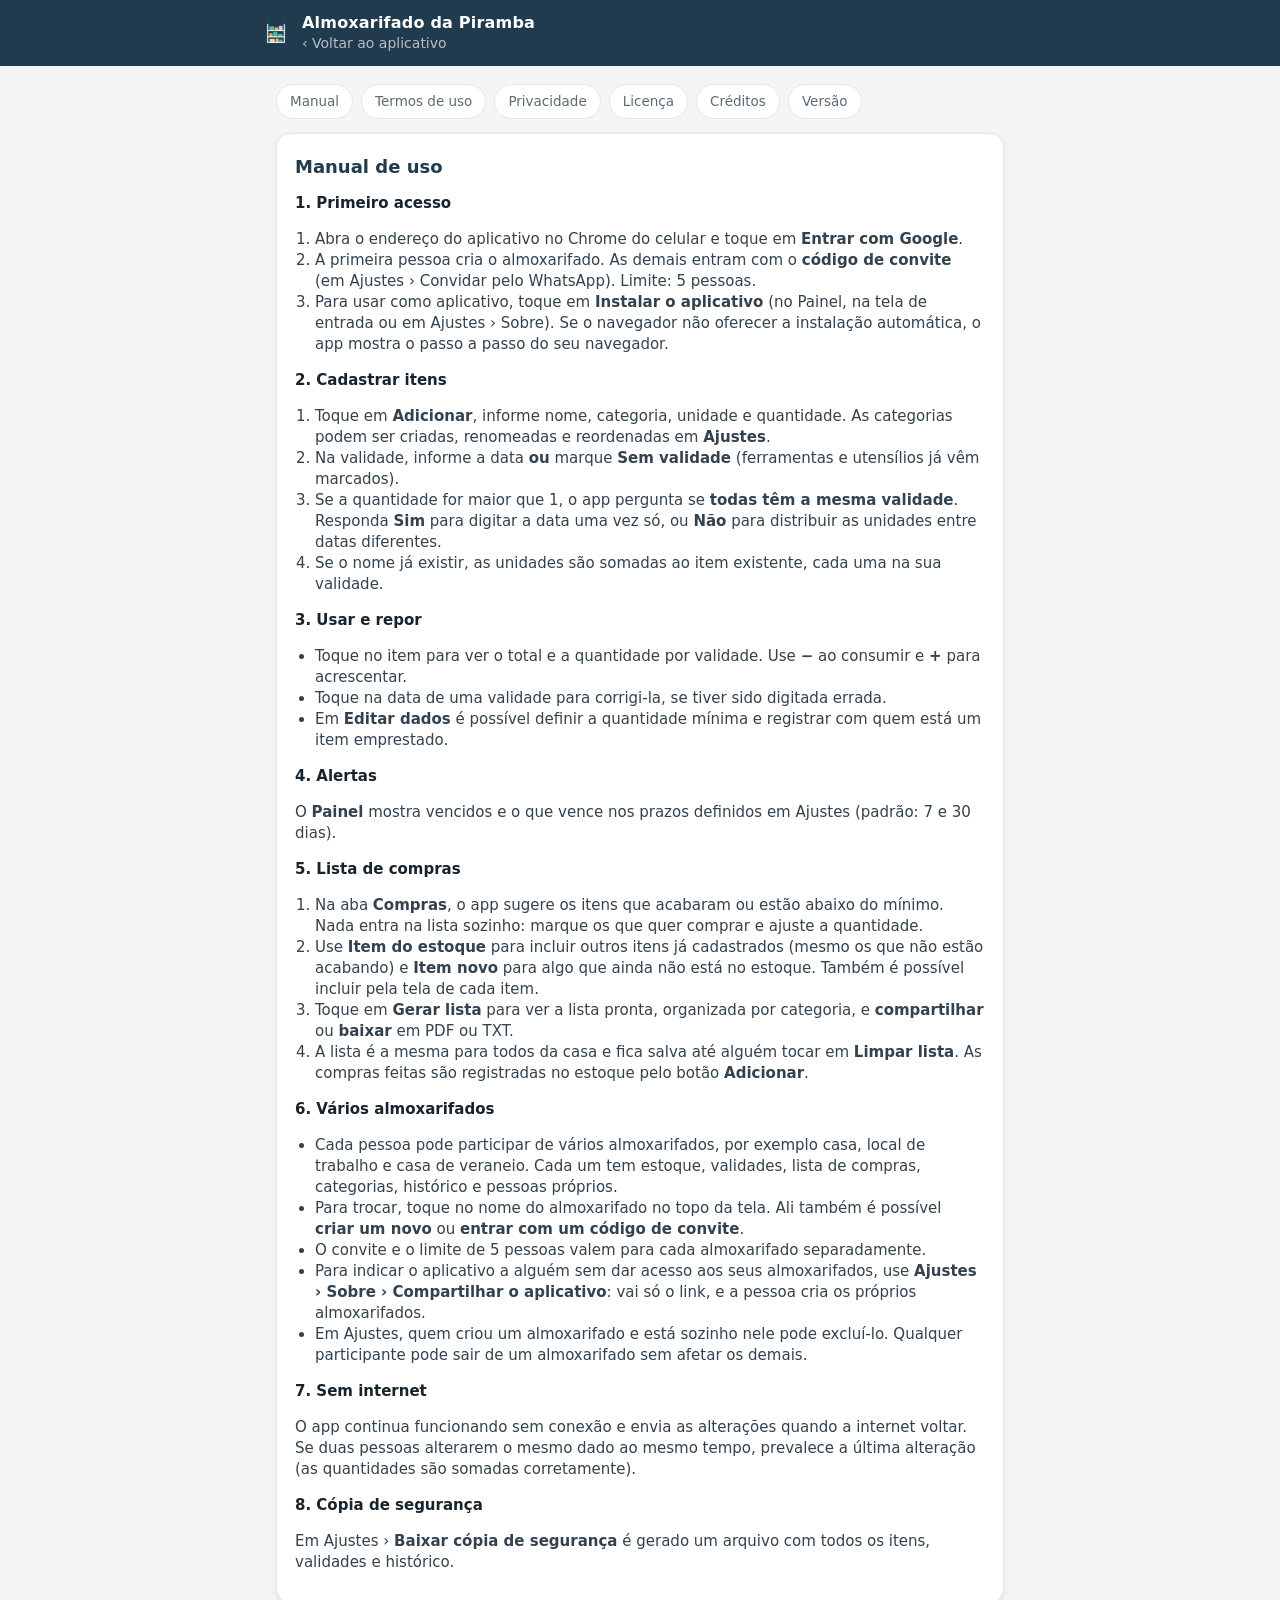
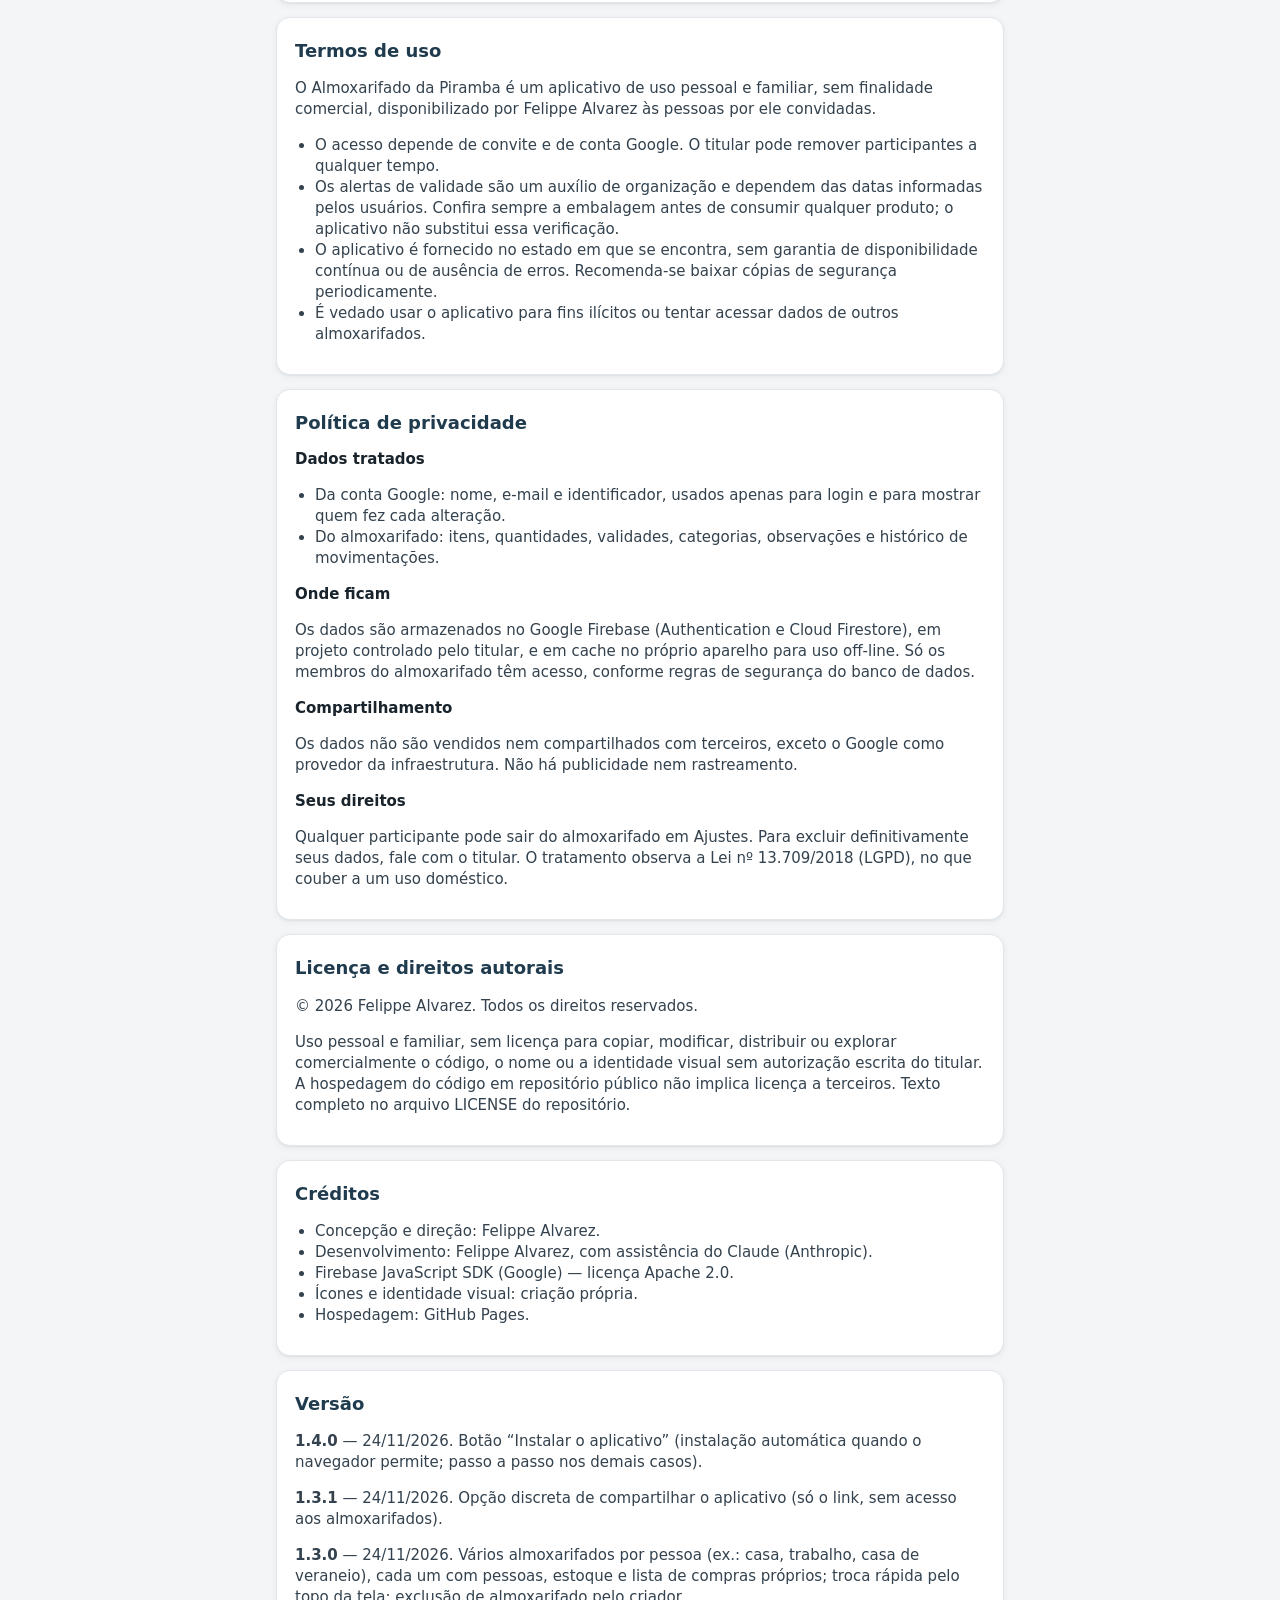
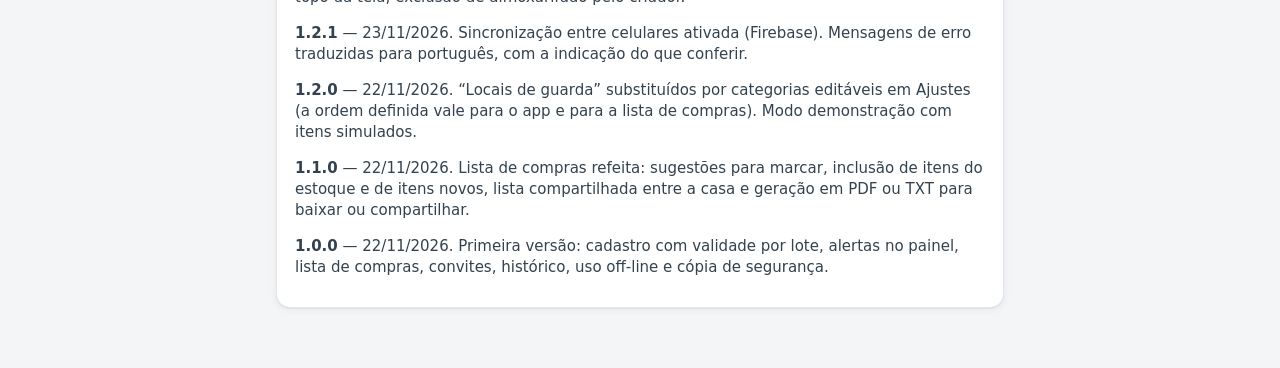
==== commit ed3caa52: "Botão Instalar o aplicativo (v1.4.0) Co-Authored-By: Claude Opus 5.5 <noreply@anthropic.com> Claude-" ====
--- a/info.html
+++ b/info.html
@@ -32,7 +32,7 @@
       <ol>
         <li>Abra o endereço do aplicativo no Chrome do celular e toque em <b>Entrar com Google</b>.</li>
         <li>A primeira pessoa cria o almoxarifado. As demais entram com o <b>código de convite</b> (em Ajustes › Convidar pelo WhatsApp). Limite: 5 pessoas.</li>
-        <li>Para usar como aplicativo: no Chrome, menu <b>⋮</b> › <b>Adicionar à tela inicial</b> (ou <b>Instalar app</b>).</li>
+        <li>Para usar como aplicativo, toque em <b>Instalar o aplicativo</b> (no Painel, na tela de entrada ou em Ajustes › Sobre). Se o navegador não oferecer a instalação automática, o app mostra o passo a passo do seu navegador.</li>
       </ol>
       <h3>2. Cadastrar itens</h3>
       <ol>
@@ -115,6 +115,7 @@
 
     <section id="versao">
       <h2>Versão</h2>
+      <p><b>1.4.0</b> — 24/11/2026. Botão “Instalar o aplicativo” (instalação automática quando o navegador permite; passo a passo nos demais casos).</p>
       <p><b>1.3.1</b> — 24/11/2026. Opção discreta de compartilhar o aplicativo (só o link, sem acesso aos almoxarifados).</p>
       <p><b>1.3.0</b> — 24/11/2026. Vários almoxarifados por pessoa (ex.: casa, trabalho, casa de veraneio), cada um com pessoas, estoque e lista de compras próprios; troca rápida pelo topo da tela; exclusão de almoxarifado pelo criador.</p>
       <p><b>1.2.1</b> — 23/11/2026. Sincronização entre celulares ativada (Firebase). Mensagens de erro traduzidas para português, com a indicação do que conferir.</p>
--- a/css/app.css
+++ b/css/app.css
@@ -223,3 +223,13 @@
 .link-inline { color: var(--marca-2); font-size: inherit; text-decoration: none; }
 .link-box { padding: 12px 14px; font-size: 13.5px; word-break: break-all; color: var(--suave); }
 .acoes-sheet .btn.whats { margin: 0; width: auto; }
+
+/* instalação */
+.faixa-instalar { display: flex; align-items: center; gap: 10px; background: var(--cartao); border: 1px solid #c5e4dd; border-radius: var(--raio); padding: 10px 8px 10px 12px; margin-bottom: 12px; box-shadow: var(--sombra); }
+.faixa-instalar > span { color: var(--acento); display: grid; place-items: center; }
+.faixa-instalar > div { flex: 1; min-width: 0; display: flex; flex-direction: column; }
+.faixa-instalar strong { font-size: 14px; }
+.faixa-instalar small { color: var(--suave); font-size: 12.5px; }
+.faixa-instalar .icone { width: 32px; height: 32px; }
+.btn-instalar { max-width: 340px; color: var(--marca); }
+.passos { margin: 0; padding: 0 0 0 22px; display: flex; flex-direction: column; gap: 10px; color: var(--texto); }
